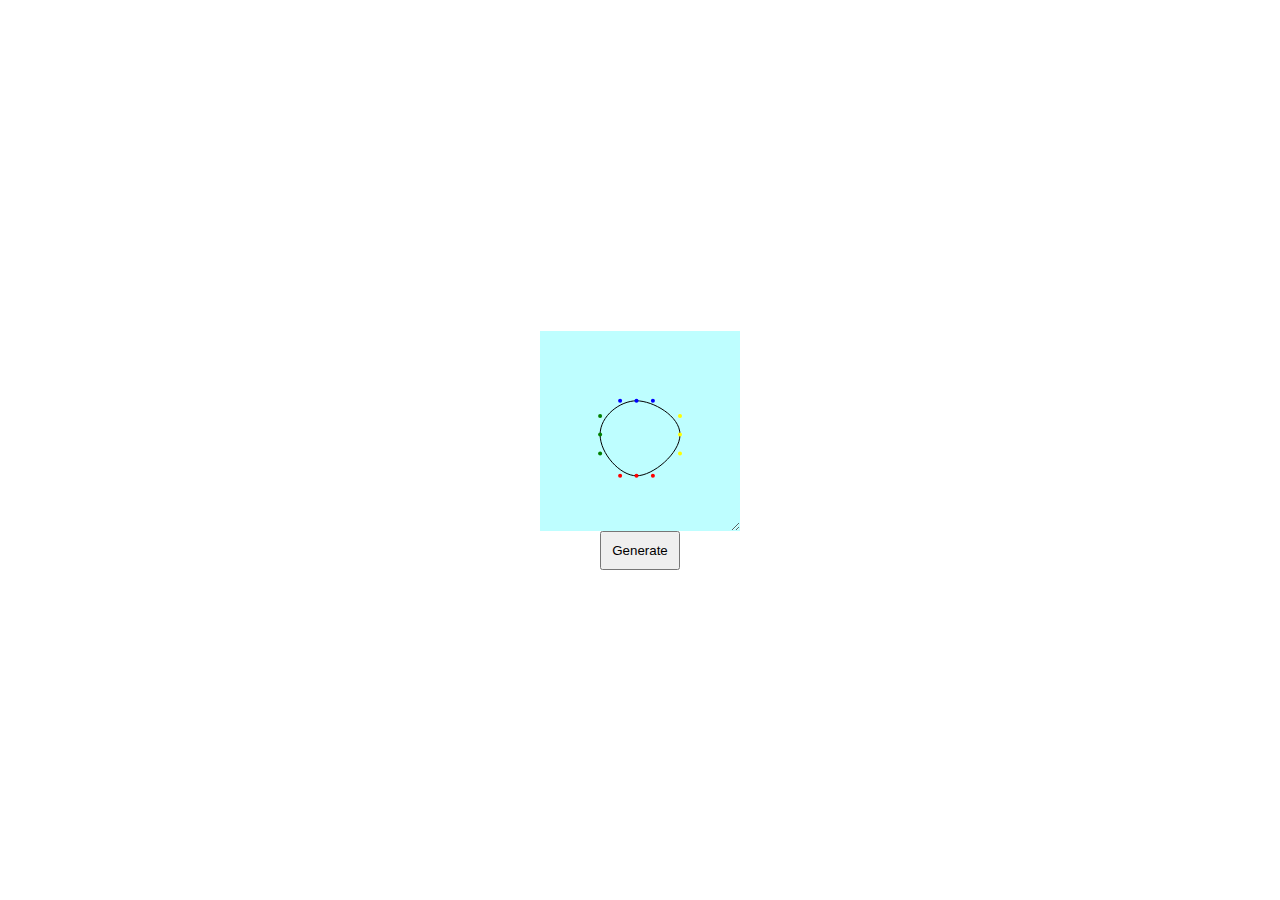
==== index.html @ 02f88455 "init" ====
<!DOCTYPE html>
<html lang="en">

<head>
    <meta charset="UTF-8">
    <meta http-equiv="X-UA-Compatible" content="IE=edge">
    <meta name="viewport" content="width=device-width, initial-scale=1.0">
    <link rel="stylesheet" href="styles.css">
    <title>Blob</title>
</head>

<body>
    <main class="main">
        <div class="blob_generator">
            <div class="blob_wrapper">
                <svg width="200" height="200" class="blob">
                    <!-- <path d="" stroke="black" fill="transparent" /> -->
                </svg>
            </div>
            <button class="generate_btn">Generate</button>
        </div>
    </main>
    <script src="index.js"></script>
</body>

</html>
---- styles.css ----
* {
    margin: 0;
    padding: 0;
    box-sizing: border-box;
}

.main {
    height: 100vh;
    display: flex;
    align-items: center;
    justify-content: center;
}

.blob_generator {
    display: flex;
    flex-direction: column;
    align-items: center;
}

.blob_wrapper {
    background-color: #befeff;
    resize: both;
    overflow: hidden;
}

circle {
    cursor: pointer;
}

circle:hover {
    r: 3;
}

.generate_btn {
    width: fit-content;
    padding: 10px;
}
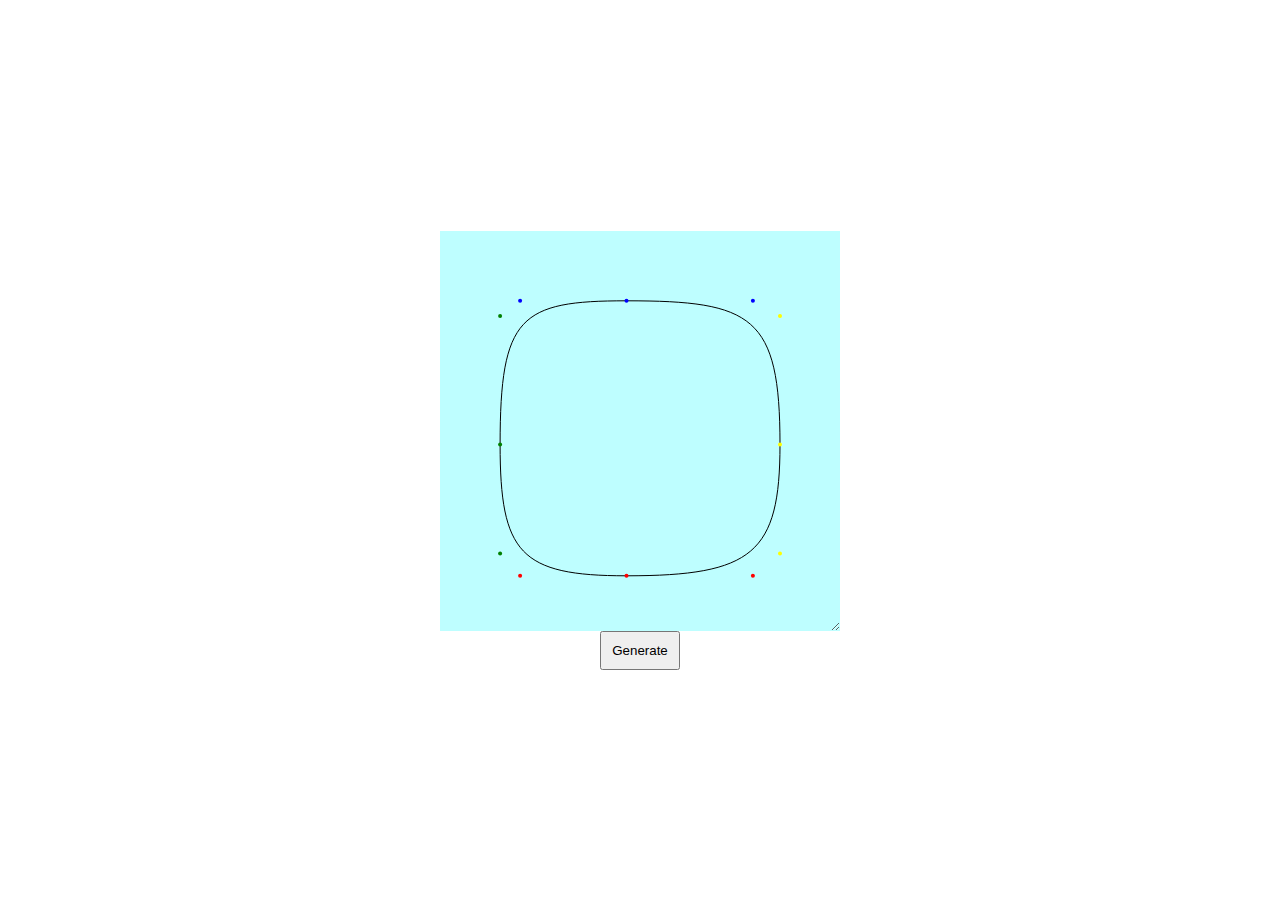
==== commit 129a3520: "3 точки вместе" ====
--- a/index.html
+++ b/index.html
@@ -13,7 +13,7 @@
     <main class="main">
         <div class="blob_generator">
             <div class="blob_wrapper">
-                <svg width="200" height="200" class="blob">
+                <svg class="blob">
                     <!-- <path d="" stroke="black" fill="transparent" /> -->
                 </svg>
             </div>
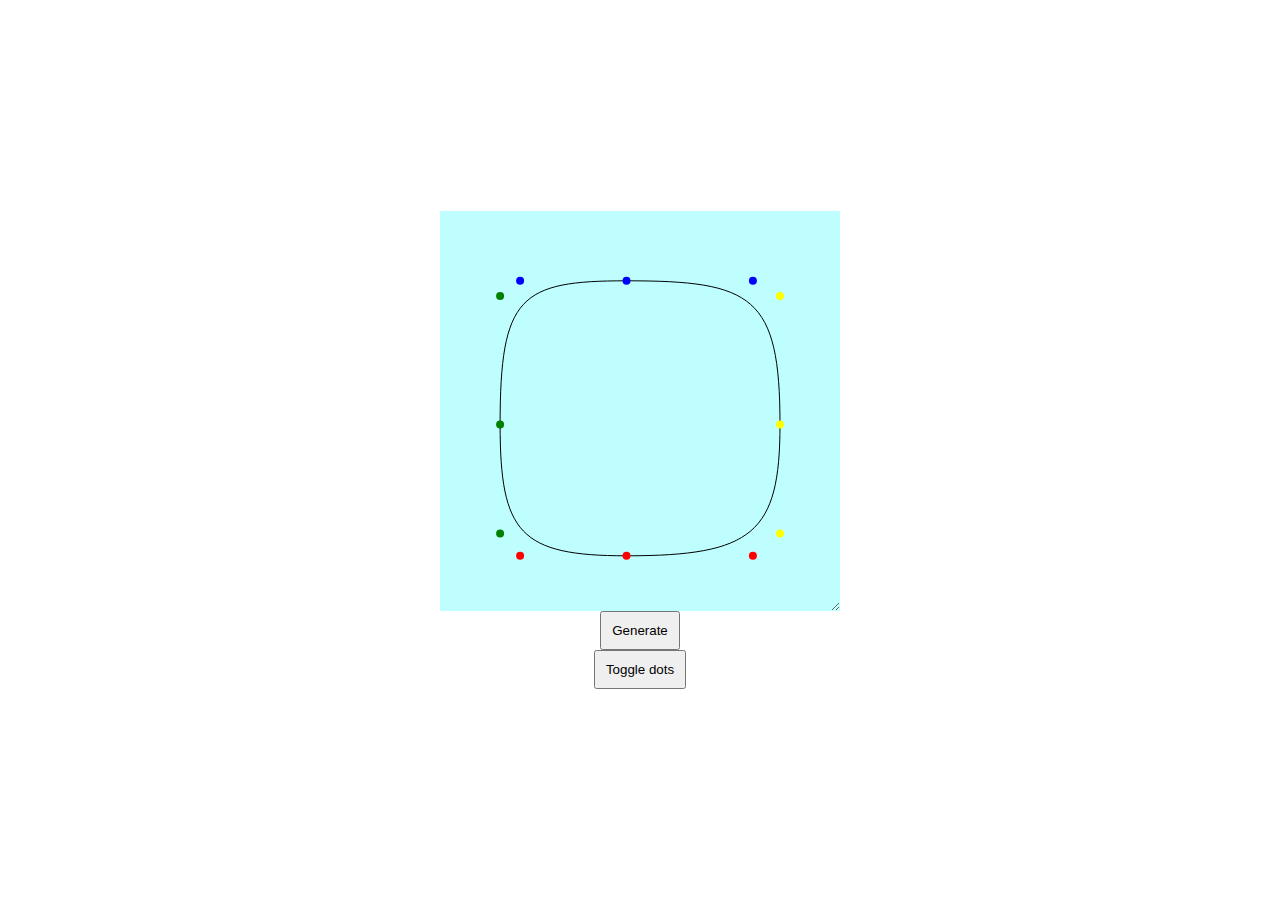
==== commit ca70b8ce: "dots toggler" ====
--- a/index.html
+++ b/index.html
@@ -17,7 +17,8 @@
                     <!-- <path d="" stroke="black" fill="transparent" /> -->
                 </svg>
             </div>
-            <button class="generate_btn">Generate</button>
+            <button class="btn generate_btn">Generate</button>
+            <button class="btn toggle_dots_btn">Toggle dots</button>
         </div>
     </main>
     <script src="index.js"></script>
--- a/styles.css
+++ b/styles.css
@@ -28,10 +28,10 @@
 }
 
 circle:hover {
-    r: 3;
+    r: 8;
 }
 
-.generate_btn {
+.btn {
     width: fit-content;
     padding: 10px;
 }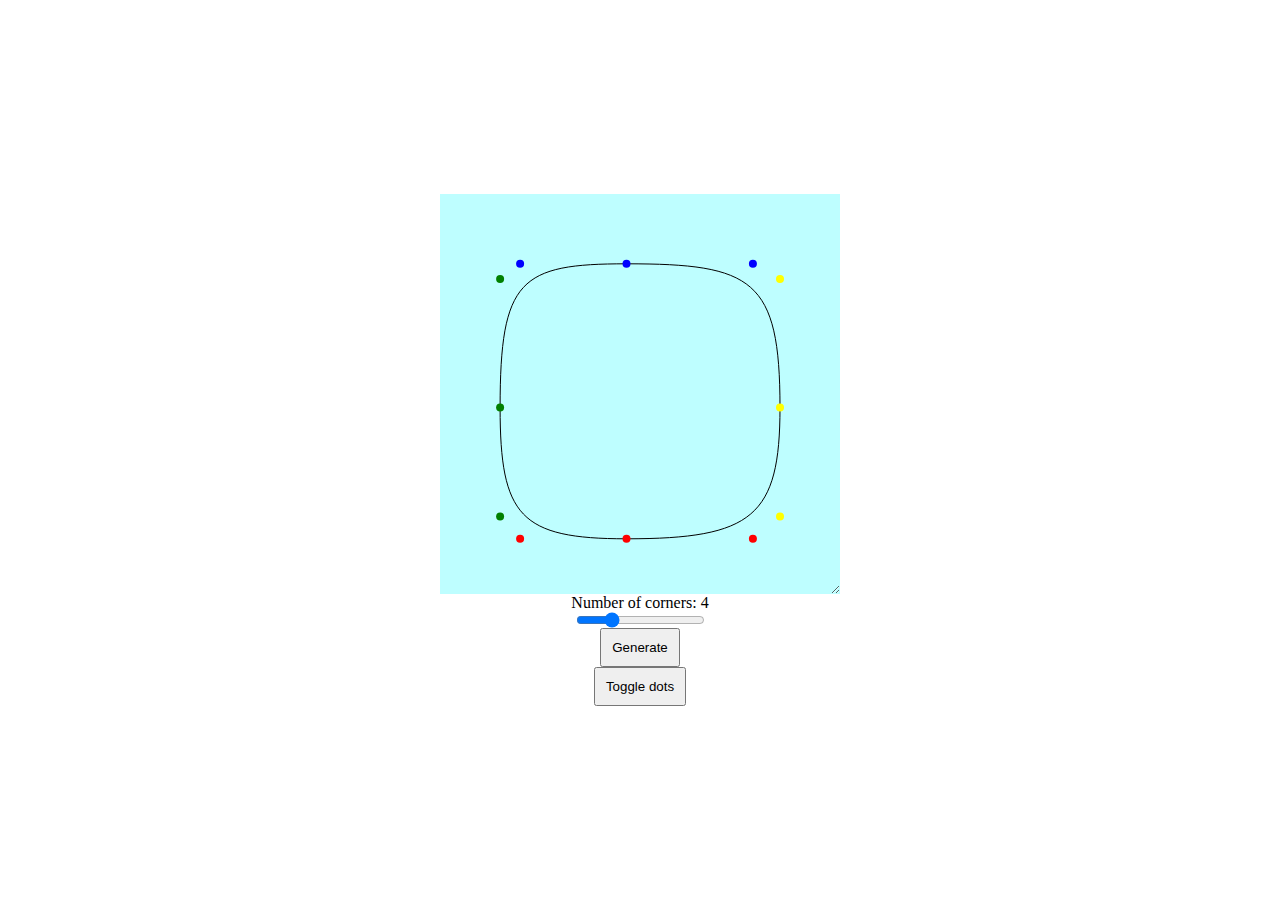
==== commit 0b43f78a: "corner num input" ====
--- a/index.html
+++ b/index.html
@@ -17,6 +17,11 @@
                     <!-- <path d="" stroke="black" fill="transparent" /> -->
                 </svg>
             </div>
+            <span>
+                Number of corners:
+                <span class="cornerNum">4</span>
+            </span>
+            <input class="conrerNumInput" type="range" name="cornerNum" id="" min="3" max="7" value="4">
             <button class="btn generate_btn">Generate</button>
             <button class="btn toggle_dots_btn">Toggle dots</button>
         </div>
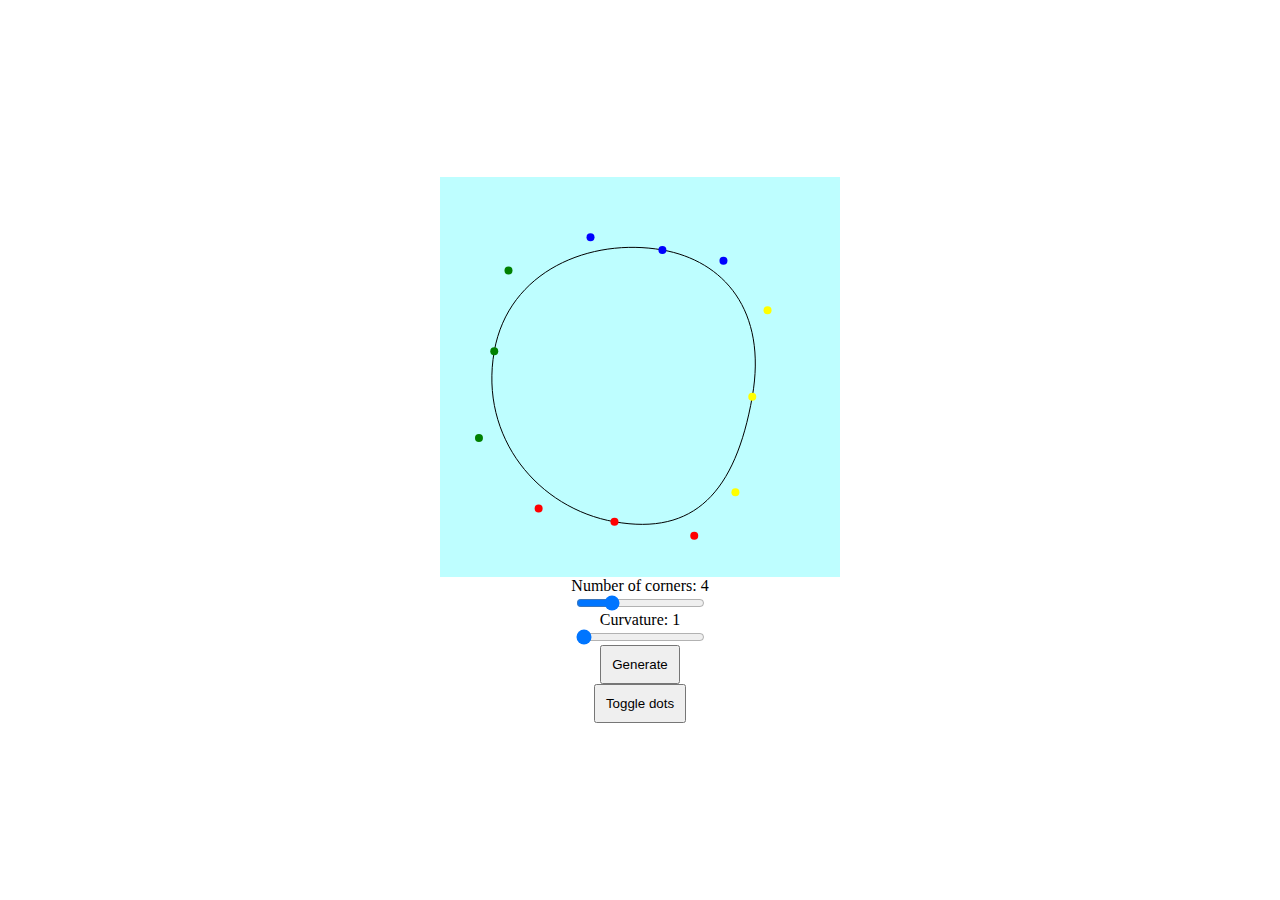
==== commit c528c952: "generate done" ====
--- a/index.html
+++ b/index.html
@@ -22,6 +22,11 @@
                 <span class="cornerNum">4</span>
             </span>
             <input class="conrerNumInput" type="range" name="cornerNum" id="" min="3" max="7" value="4">
+            <span>
+                Curvature:
+                <span class="curvatureNum">1</span>
+            </span>
+            <input class="curvatureNumInput" type="range" name="curvatureNum" id="" min="1" max="5" value="1">
             <button class="btn generate_btn">Generate</button>
             <button class="btn toggle_dots_btn">Toggle dots</button>
         </div>
--- a/styles.css
+++ b/styles.css
@@ -19,7 +19,7 @@
 
 .blob_wrapper {
     background-color: #befeff;
-    resize: both;
+    /* resize: both; */
     overflow: hidden;
 }
 
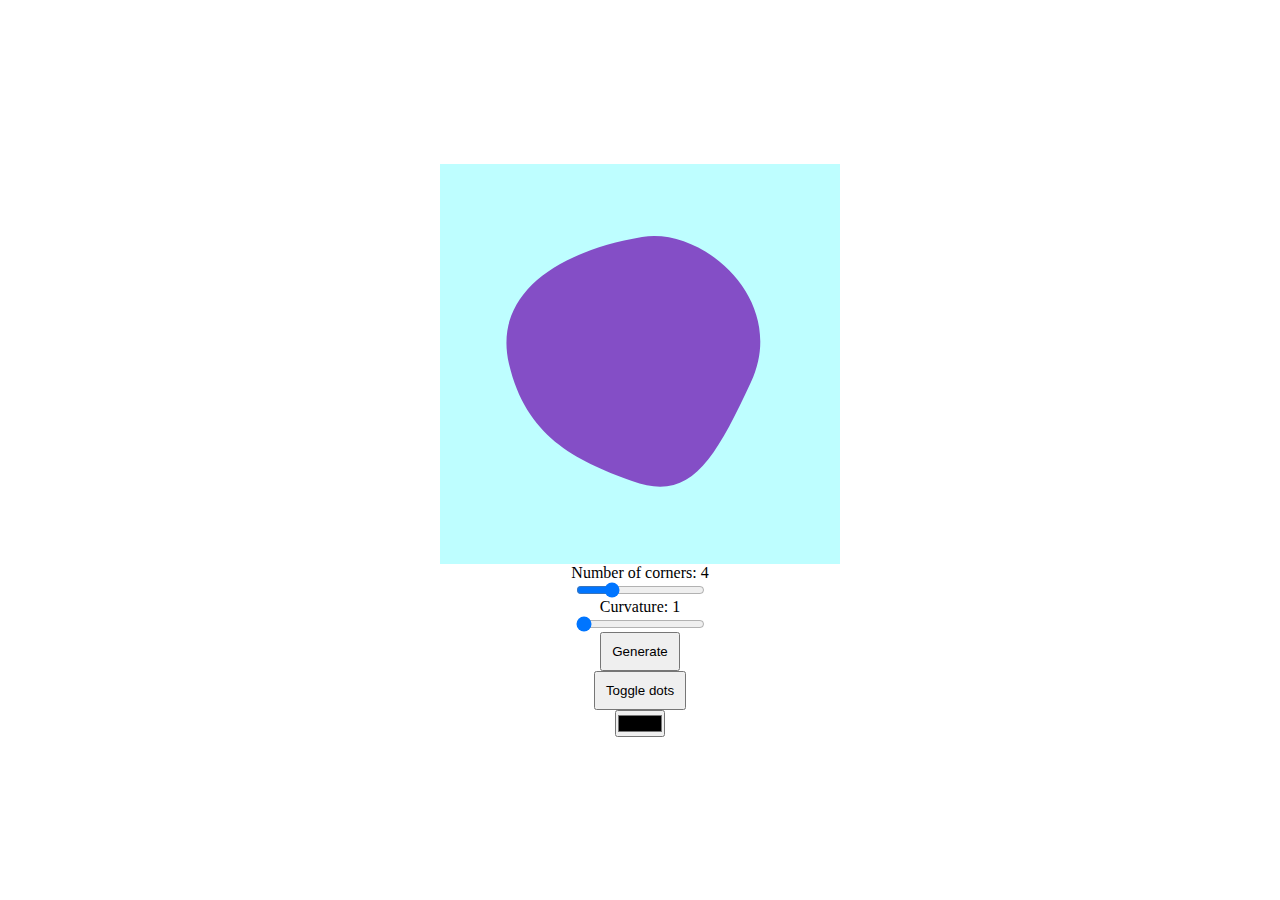
==== commit 46b638b1: "animation done" ====
--- a/index.html
+++ b/index.html
@@ -29,6 +29,7 @@
             <input class="curvatureNumInput" type="range" name="curvatureNum" id="" min="1" max="5" value="1">
             <button class="btn generate_btn">Generate</button>
             <button class="btn toggle_dots_btn">Toggle dots</button>
+            <input type="color" name="" id="">
         </div>
     </main>
     <script src="index.js"></script>
--- a/styles.css
+++ b/styles.css
@@ -25,10 +25,12 @@
 
 circle {
     cursor: pointer;
+    transition: r 0.15s ease;
 }
 
 circle:hover {
     r: 8;
+    /* color: #844ec6 */
 }
 
 .btn {
